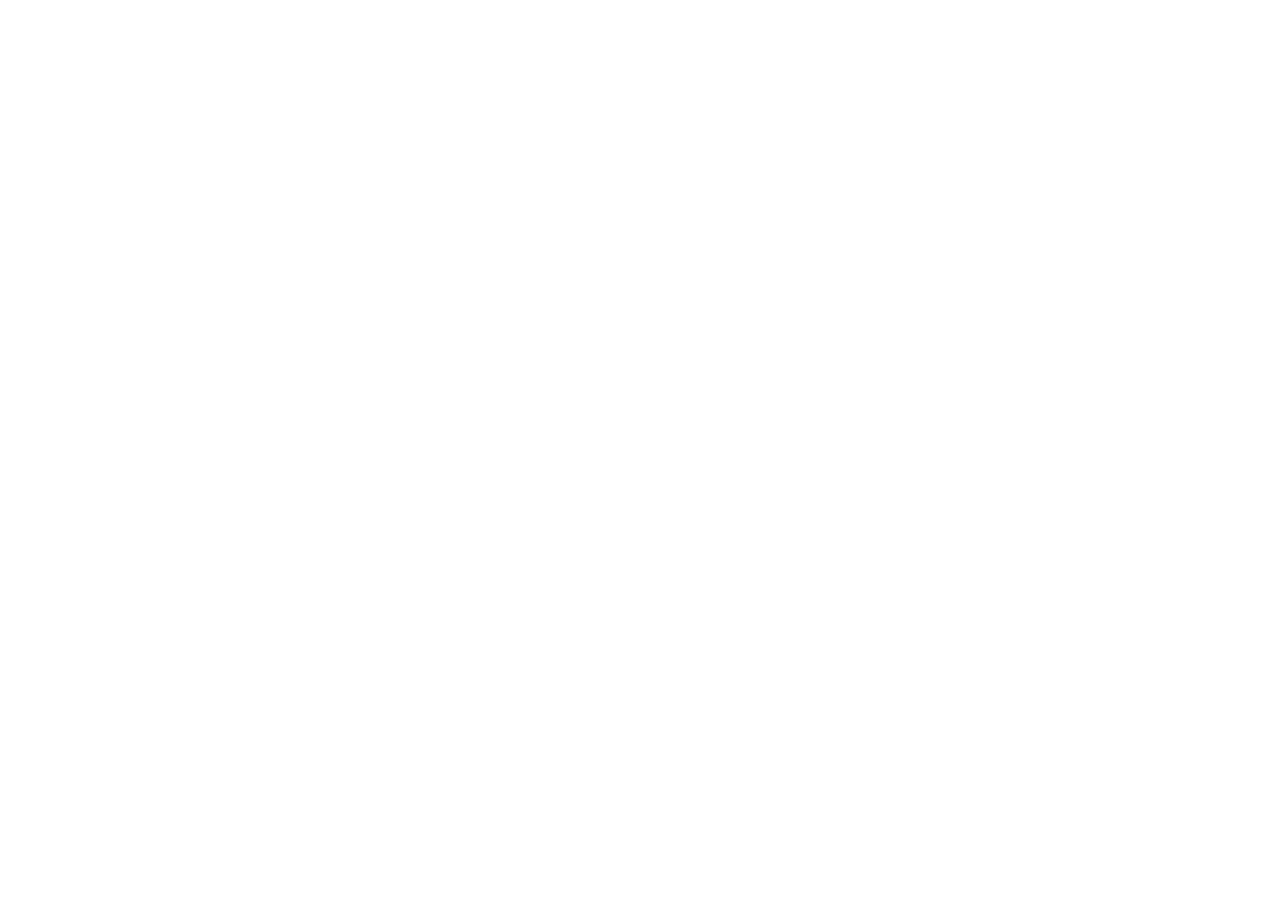
==== index.html @ 495e42b8 "Start Exercise" ====
<!DOCTYPE html>
<html lang="en">

<head>
    <meta charset="UTF-8">
    <meta http-equiv="X-UA-Compatible" content="IE=edge">
    <meta name="viewport" content="width=device-width, initial-scale=1.0">

    <link rel="stylesheet" href="css/framework.css" type="text/css">
    <link rel="stylesheet" href="css/styles.css" type="text/css">

    <title>html-css-12bool</title>
</head>

<body>
    <main>

    </main>
</body>

</html>
---- css/framework.css ----
* {
    box-sizing: border-box;
    margin: 0;
    padding: 0;
}

.container {
    max-width: 1170px;
    margin: 0 auto;
}

.row {
    display: flex;
    flex-direction: row;
    flex-wrap: wrap;
}

/* COLONNE */
.col-1 {
    flex-basis: calc((100% / 12) * 1);
}
.col-2 {
    flex-basis: calc((100% / 12) * 2);
}
.col-3 {
    flex-basis: calc((100% / 12) * 3);
}
.col-4 {
    flex-basis: calc((100% / 12) * 4);
}
.col-5 {
    flex-basis: calc((100% / 12) * 5);
}
.col-6 {
    flex-basis: calc((100% / 12) * 6);
}
.col-7 {
    flex-basis: calc((100% / 12) * 7);
}
.col-8 {
    flex-basis: calc((100% / 12) * 8);
}
.col-9 {
    flex-basis: calc((100% / 12) * 9);
}
.col-10 {
    flex-basis: calc((100% / 12) * 10);
}
.col-11 {
    flex-basis: calc((100% / 12) * 11);
}
.col-12 {
    flex-basis: calc((100% / 12) * 12);
}


.col-offset-1 {
    margin-left: calc((100% / 12) * 1);
}
.col-offset-2 {
    margin-left: calc((100% / 12) * 2);
}
.col-offset-3 {
    margin-left: calc((100% / 12) * 3);
}
.col-offset-4 {
    margin-left: calc((100% / 12) * 4);
}
.col-offset-5 {
    margin-left: calc((100% / 12) * 5);
}
.col-offset-6 {
    margin-left: calc((100% / 12) * 6);
}
.col-offset-7 {
    margin-left: calc((100% / 12) * 7);
}
.col-offset-8 {
    margin-left: calc((100% / 12) * 8);
}
.col-offset-9 {
    margin-left: calc((100% / 12) * 9);
}
.col-offset-10 {
    margin-left: calc((100% / 12) * 10);
}
.col-offset-11 {
    margin-left: calc((100% / 12) * 11);
}
.col-offset-12 {
    margin-left: calc((100% / 12) * 12);
}
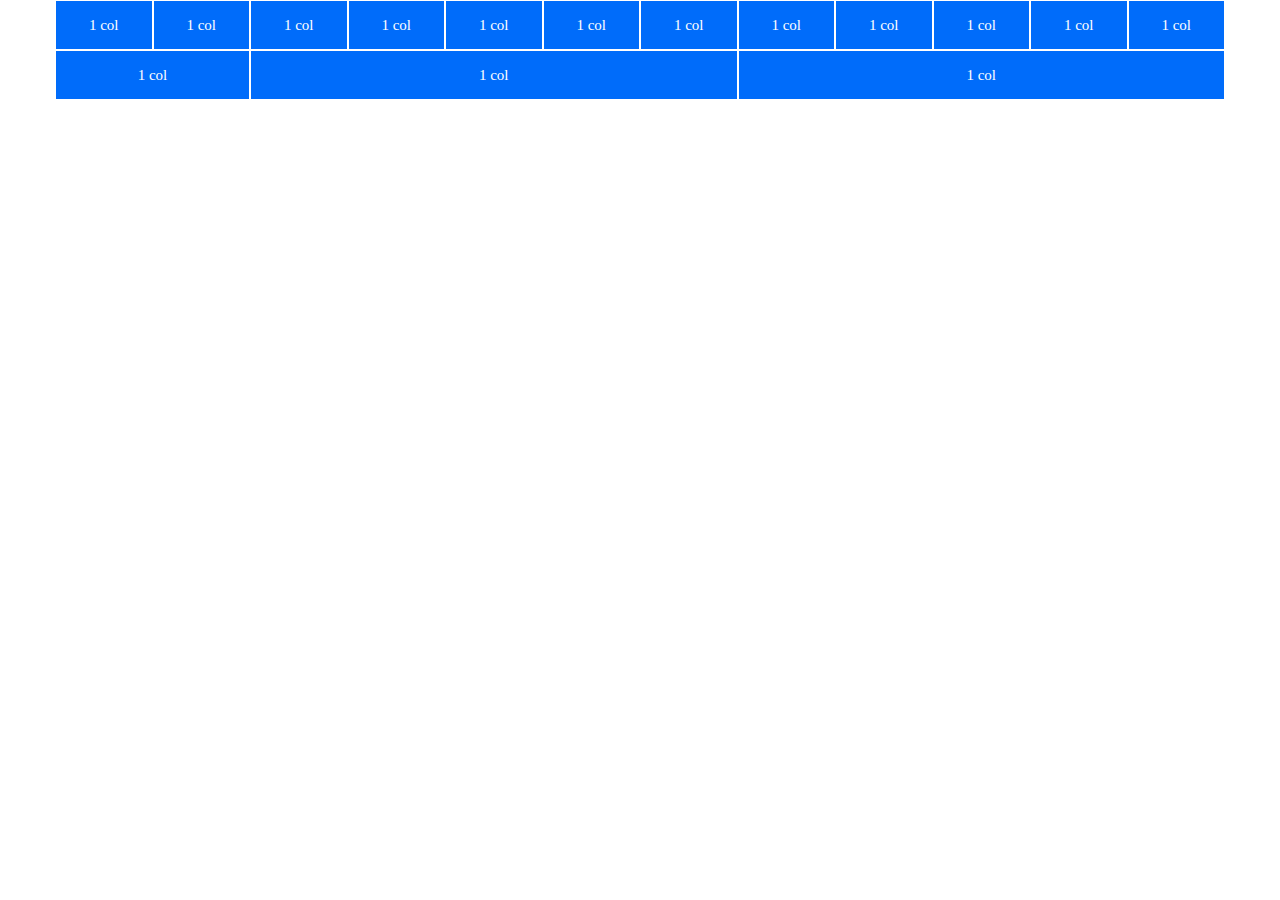
==== commit 029c9c4b: "Svolgimento esercizio" ====
--- a/index.html
+++ b/index.html
@@ -13,8 +13,27 @@
 </head>
 
 <body>
-    <main>
-
+    <main class="container">
+        <section class="row">
+            <div class="row col-1 bg-blue height-50px">1 col</div>
+            <div class="row col-1 bg-blue height-50px">1 col</div>
+            <div class="row col-1 bg-blue height-50px">1 col</div>
+            <div class="row col-1 bg-blue height-50px">1 col</div>
+            <div class="row col-1 bg-blue height-50px">1 col</div>
+            <div class="row col-1 bg-blue height-50px">1 col</div>
+            <div class="row col-1 bg-blue height-50px">1 col</div>
+            <div class="row col-1 bg-blue height-50px">1 col</div>
+            <div class="row col-1 bg-blue height-50px">1 col</div>
+            <div class="row col-1 bg-blue height-50px">1 col</div>
+            <div class="row col-1 bg-blue height-50px">1 col</div>
+            <div class="row col-1 bg-blue height-50px">1 col</div>
+        </section>
+        <section class="row">
+            <div class="row col-2 bg-blue height-50px">1 col</div>
+            <div class="row col-5 bg-blue height-50px">1 col</div>
+            <div class="row col-5 bg-blue height-50px">1 col</div>
+        </section>
+        <section></section>
     </main>
 </body>
 
--- a/css/framework.css
+++ b/css/framework.css
@@ -15,44 +15,59 @@
     flex-wrap: wrap;
 }
 
-/* COLONNE */
+[class*="col-"] {
+    flex: 0 0 auto;
+}
+
+/* COLONNE STANDARD*/
 .col-1 {
     flex-basis: calc((100% / 12) * 1);
+    max-width: calc((100% / 12) * 1);
 }
 .col-2 {
     flex-basis: calc((100% / 12) * 2);
+    max-width: calc((100% / 12) * 2);
 }
 .col-3 {
     flex-basis: calc((100% / 12) * 3);
+    max-width: calc((100% / 12) * 3);
 }
 .col-4 {
     flex-basis: calc((100% / 12) * 4);
+    max-width: calc((100% / 12) * 4);
 }
 .col-5 {
     flex-basis: calc((100% / 12) * 5);
+    max-width: calc((100% / 12) * 5);
 }
 .col-6 {
     flex-basis: calc((100% / 12) * 6);
+    max-width: calc((100% / 12) * 6);
 }
 .col-7 {
     flex-basis: calc((100% / 12) * 7);
+    max-width: calc((100% / 12) * 7);
 }
 .col-8 {
     flex-basis: calc((100% / 12) * 8);
+    max-width: calc((100% / 12) * 8);
 }
 .col-9 {
     flex-basis: calc((100% / 12) * 9);
+    max-width: calc((100% / 12) * 9);
 }
 .col-10 {
     flex-basis: calc((100% / 12) * 10);
+    max-width: calc((100% / 12) * 10);
 }
 .col-11 {
     flex-basis: calc((100% / 12) * 11);
+    max-width: calc((100% / 12) * 11);
 }
 .col-12 {
     flex-basis: calc((100% / 12) * 12);
-}
-
+    max-width: calc((100% / 12) * 12);
+}
 
 .col-offset-1 {
     margin-left: calc((100% / 12) * 1);
@@ -91,3 +106,361 @@
     margin-left: calc((100% / 12) * 12);
 }
 
+/* EXTRA SMALL DEVICES */
+@media all and (min-width:0) {
+.col-xs-1 {
+    flex-basis: calc((100% / 12) * 1);
+    max-width: calc((100% / 12) * 1);
+}
+.col-xs-2 {
+    flex-basis: calc((100% / 12) * 2);
+    max-width: calc((100% / 12) * 2);
+}
+.col-xs-3 {
+    flex-basis: calc((100% / 12) * 3);
+    max-width: calc((100% / 12) * 3);
+}
+.col-xs-4 {
+    flex-basis: calc((100% / 12) * 4);
+    max-width: calc((100% / 12) * 4);
+}
+.col-xs-5 {
+    flex-basis: calc((100% / 12) * 5);
+    max-width: calc((100% / 12) * 5);
+}
+.col-xs-6 {
+    flex-basis: calc((100% / 12) * 6);
+    max-width: calc((100% / 12) * 6);
+}
+.col-xs-7 {
+    flex-basis: calc((100% / 12) * 7);
+    max-width: calc((100% / 12) * 7);
+}
+.col-xs-8 {
+    flex-basis: calc((100% / 12) * 8);
+    max-width: calc((100% / 12) * 8);
+}
+.col-xs-9 {
+    flex-basis: calc((100% / 12) * 9);
+    max-width: calc((100% / 12) * 9);
+}
+.col-xs-10 {
+    flex-basis: calc((100% / 12) * 10);
+    max-width: calc((100% / 12) * 10);
+}
+.col-xs-11 {
+    flex-basis: calc((100% / 12) * 11);
+    max-width: calc((100% / 12) * 11);
+}
+.col-xs-12 {
+    flex-basis: calc((100% / 12) * 12);
+    max-width: calc((100% / 12) * 12);
+}
+
+.col-xs-offset-1 {
+    margin-left: calc((100% / 12) * 1);
+}
+.col-xs-offset-2 {
+    margin-left: calc((100% / 12) * 2);
+}
+.col-xs-offset-3 {
+    margin-left: calc((100% / 12) * 3);
+}
+.col-xs-offset-4 {
+    margin-left: calc((100% / 12) * 4);
+}
+.col-xs-offset-5 {
+    margin-left: calc((100% / 12) * 5);
+}
+.col-xs-offset-6 {
+    margin-left: calc((100% / 12) * 6);
+}
+.col-xs-offset-7 {
+    margin-left: calc((100% / 12) * 7);
+}
+.col-xs-offset-8 {
+    margin-left: calc((100% / 12) * 8);
+}
+.col-xs-offset-9 {
+    margin-left: calc((100% / 12) * 9);
+}
+.col-xs-offset-10 {
+    margin-left: calc((100% / 12) * 10);
+}
+.col-xs-offset-11 {
+    margin-left: calc((100% / 12) * 11);
+}
+.col-xs-offset-12 {
+    margin-left: calc((100% / 12) * 12);
+}
+}
+
+/* SMALL DEVICES */
+@media all and (min-width:576px) {
+    .col-sm-1 {
+        flex-basis: calc((100% / 12) * 1);
+        max-width: calc((100% / 12) * 1);
+    }
+    .col-sm-2 {
+        flex-basis: calc((100% / 12) * 2);
+        max-width: calc((100% / 12) * 2);
+    }
+    .col-sm-3 {
+        flex-basis: calc((100% / 12) * 3);
+        max-width: calc((100% / 12) * 3);
+    }
+    .col-sm-4 {
+        flex-basis: calc((100% / 12) * 4);
+        max-width: calc((100% / 12) * 4);
+    }
+    .col-sm-5 {
+        flex-basis: calc((100% / 12) * 5);
+        max-width: calc((100% / 12) * 5);
+    }
+    .col-sm-6 {
+        flex-basis: calc((100% / 12) * 6);
+        max-width: calc((100% / 12) * 6);
+    }
+    .col-sm-7 {
+        flex-basis: calc((100% / 12) * 7);
+        max-width: calc((100% / 12) * 7);
+    }
+    .col-sm-8 {
+        flex-basis: calc((100% / 12) * 8);
+        max-width: calc((100% / 12) * 8);
+    }
+    .col-sm-9 {
+        flex-basis: calc((100% / 12) * 9);
+        max-width: calc((100% / 12) * 9);
+    }
+    .col-sm-10 {
+        flex-basis: calc((100% / 12) * 10);
+        max-width: calc((100% / 12) * 10);
+    }
+    .col-sm-11 {
+        flex-basis: calc((100% / 12) * 11);
+        max-width: calc((100% / 12) * 11);
+    }
+    .col-sm-12 {
+        flex-basis: calc((100% / 12) * 12);
+        max-width: calc((100% / 12) * 12);
+    }
+    
+    
+    .col-sm-offset-1 {
+        margin-left: calc((100% / 12) * 1);
+    }
+    .col-sm-offset-2 {
+        margin-left: calc((100% / 12) * 2);
+    }
+    .col-sm-offset-3 {
+        margin-left: calc((100% / 12) * 3);
+    }
+    .col-sm-offset-4 {
+        margin-left: calc((100% / 12) * 4);
+    }
+    .col-sm-offset-5 {
+        margin-left: calc((100% / 12) * 5);
+    }
+    .col-sm-offset-6 {
+        margin-left: calc((100% / 12) * 6);
+    }
+    .col-sm-offset-7 {
+        margin-left: calc((100% / 12) * 7);
+    }
+    .col-sm-offset-8 {
+        margin-left: calc((100% / 12) * 8);
+    }
+    .col-sm-offset-9 {
+        margin-left: calc((100% / 12) * 9);
+    }
+    .col-sm-offset-10 {
+        margin-left: calc((100% / 12) * 10);
+    }
+    .col-sm-offset-11 {
+        margin-left: calc((100% / 12) * 11);
+    }
+    .col-sm-offset-12 {
+        margin-left: calc((100% / 12) * 12);
+    }
+    }
+
+    /* MEDIUM DEVICES */
+@media all and (min-width:768px) {
+    .col-md-1 {
+        flex-basis: calc((100% / 12) * 1);
+        max-width: calc((100% / 12) * 1);
+    }
+    .col-md-2 {
+        flex-basis: calc((100% / 12) * 2);
+        max-width: calc((100% / 12) * 2);
+    }
+    .col-md-3 {
+        flex-basis: calc((100% / 12) * 3);
+        max-width: calc((100% / 12) * 3);
+    }
+    .col-md-4 {
+        flex-basis: calc((100% / 12) * 4);
+        max-width: calc((100% / 12) * 4);
+    }
+    .col-md-5 {
+        flex-basis: calc((100% / 12) * 5);
+        max-width: calc((100% / 12) * 5);
+    }
+    .col-md-6 {
+        flex-basis: calc((100% / 12) * 6);
+        max-width: calc((100% / 12) * 6);
+    }
+    .col-md-7 {
+        flex-basis: calc((100% / 12) * 7);
+        max-width: calc((100% / 12) * 7);
+    }
+    .col-md-8 {
+        flex-basis: calc((100% / 12) * 8);
+        max-width: calc((100% / 12) * 8);
+    }
+    .col-md-9 {
+        flex-basis: calc((100% / 12) * 9);
+        max-width: calc((100% / 12) * 9);
+    }
+    .col-md-10 {
+        flex-basis: calc((100% / 12) * 10);
+        max-width: calc((100% / 12) * 10);
+    }
+    .col-md-11 {
+        flex-basis: calc((100% / 12) * 11);
+        max-width: calc((100% / 12) * 11);
+    }
+    .col-md-12 {
+        flex-basis: calc((100% / 12) * 12);
+        max-width: calc((100% / 12) * 12);
+    }
+    
+    
+    .col-md-offset-1 {
+        margin-left: calc((100% / 12) * 1);
+    }
+    .col-md-offset-2 {
+        margin-left: calc((100% / 12) * 2);
+    }
+    .col-md-offset-3 {
+        margin-left: calc((100% / 12) * 3);
+    }
+    .col-md-offset-4 {
+        margin-left: calc((100% / 12) * 4);
+    }
+    .col-md-offset-5 {
+        margin-left: calc((100% / 12) * 5);
+    }
+    .col-md-offset-6 {
+        margin-left: calc((100% / 12) * 6);
+    }
+    .col-md-offset-7 {
+        margin-left: calc((100% / 12) * 7);
+    }
+    .col-md-offset-8 {
+        margin-left: calc((100% / 12) * 8);
+    }
+    .col-md-offset-9 {
+        margin-left: calc((100% / 12) * 9);
+    }
+    .col-md-offset-10 {
+        margin-left: calc((100% / 12) * 10);
+    }
+    .col-md-offset-11 {
+        margin-left: calc((100% / 12) * 11);
+    }
+    .col-md-offset-12 {
+        margin-left: calc((100% / 12) * 12);
+    }
+    }
+
+    /* LARGE DEVICES */
+@media all and (min-width:576px) {
+    .col-lg-1 {
+        flex-basis: calc((100% / 12) * 1);
+        max-width: calc((100% / 12) * 1);
+    }
+    .col-lg-2 {
+        flex-basis: calc((100% / 12) * 2);
+        max-width: calc((100% / 12) * 2);
+    }
+    .col-lg-3 {
+        flex-basis: calc((100% / 12) * 3);
+        max-width: calc((100% / 12) * 3);
+    }
+    .col-lg-4 {
+        flex-basis: calc((100% / 12) * 4);
+        max-width: calc((100% / 12) * 4);
+    }
+    .col-lg-5 {
+        flex-basis: calc((100% / 12) * 5);
+        max-width: calc((100% / 12) * 5);
+    }
+    .col-lg-6 {
+        flex-basis: calc((100% / 12) * 6);
+        max-width: calc((100% / 12) * 6);
+    }
+    .col-lg-7 {
+        flex-basis: calc((100% / 12) * 7);
+        max-width: calc((100% / 12) * 7);
+    }
+    .col-lg-8 {
+        flex-basis: calc((100% / 12) * 8);
+        max-width: calc((100% / 12) * 8);
+    }
+    .col-lg-9 {
+        flex-basis: calc((100% / 12) * 9);
+        max-width: calc((100% / 12) * 9);
+    }
+    .col-lg-10 {
+        flex-basis: calc((100% / 12) * 10);
+        max-width: calc((100% / 12) * 10);
+    }
+    .col-lg-11 {
+        flex-basis: calc((100% / 12) * 11);
+        max-width: calc((100% / 12) * 11);
+    }
+    .col-lg-12 {
+        flex-basis: calc((100% / 12) * 12);
+        max-width: calc((100% / 12) * 12);
+    }
+    
+    
+    .col-lg-offset-1 {
+        margin-left: calc((100% / 12) * 1);
+    }
+    .col-lg-offset-2 {
+        margin-left: calc((100% / 12) * 2);
+    }
+    .col-lg-offset-3 {
+        margin-left: calc((100% / 12) * 3);
+    }
+    .col-lg-offset-4 {
+        margin-left: calc((100% / 12) * 4);
+    }
+    .col-lg-offset-5 {
+        margin-left: calc((100% / 12) * 5);
+    }
+    .col-lg-offset-6 {
+        margin-left: calc((100% / 12) * 6);
+    }
+    .col-lg-offset-7 {
+        margin-left: calc((100% / 12) * 7);
+    }
+    .col-lg-offset-8 {
+        margin-left: calc((100% / 12) * 8);
+    }
+    .col-lg-offset-9 {
+        margin-left: calc((100% / 12) * 9);
+    }
+    .col-lg-offset-10 {
+        margin-left: calc((100% / 12) * 10);
+    }
+    .col-lg-offset-11 {
+        margin-left: calc((100% / 12) * 11);
+    }
+    .col-lg-offset-12 {
+        margin-left: calc((100% / 12) * 12);
+    }
+    }
--- a/css/styles.css
+++ b/css/styles.css
@@ -0,0 +1,20 @@
+.bg-blue {
+    background-color: #006cfa;
+}
+
+.bg-green {
+    background-color: #00e165;
+}
+
+.height-50px {
+    height: 50px;
+}
+
+section > div {
+    justify-content: center;
+    align-items: center;
+    border: 1px solid white;
+    color: white;
+
+    font-size: 15px;
+}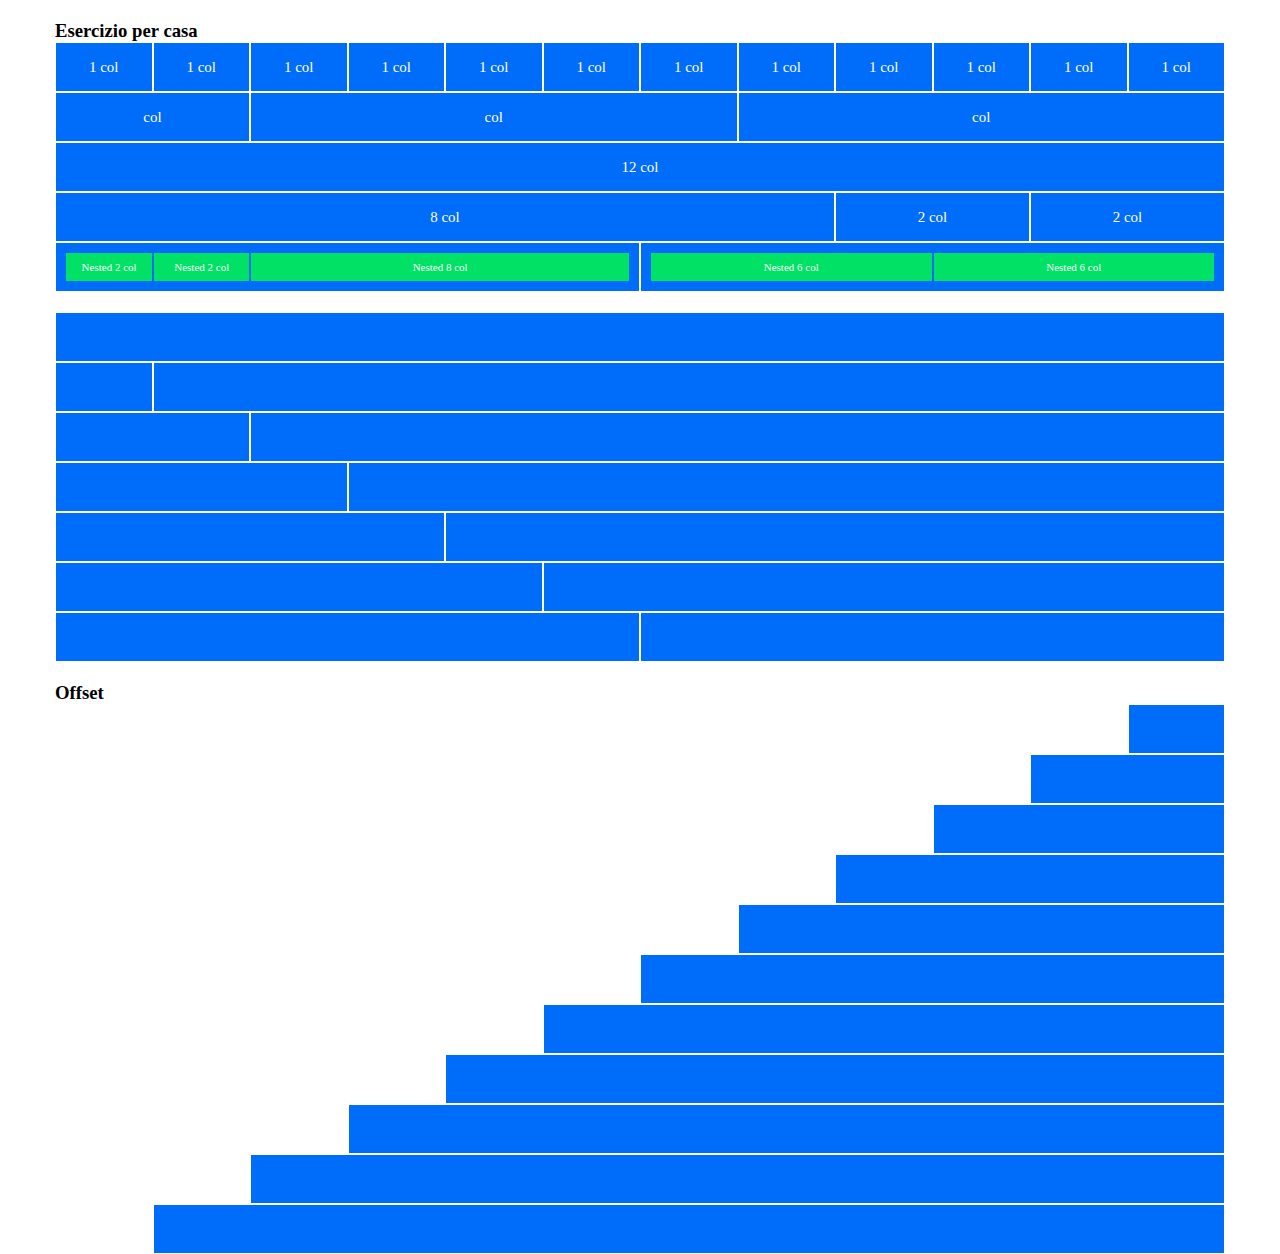
==== commit ffdabaf6: "Esercise complete" ====
--- a/index.html
+++ b/index.html
@@ -14,6 +14,7 @@
 
 <body>
     <main class="container">
+        <h3>Esercizio per casa</h3>
         <section class="row">
             <div class="row col-1 bg-blue height-50px">1 col</div>
             <div class="row col-1 bg-blue height-50px">1 col</div>
@@ -29,11 +30,94 @@
             <div class="row col-1 bg-blue height-50px">1 col</div>
         </section>
         <section class="row">
-            <div class="row col-2 bg-blue height-50px">1 col</div>
-            <div class="row col-5 bg-blue height-50px">1 col</div>
-            <div class="row col-5 bg-blue height-50px">1 col</div>
+            <div class="row col-2 bg-blue height-50px">col</div>
+            <div class="row col-5 bg-blue height-50px">col</div>
+            <div class="row col-5 bg-blue height-50px">col</div>
         </section>
-        <section></section>
+        <section>
+            <div class="row col-12 bg-blue height-50px">12 col</div>
+        </section>
+        <section class="row">
+            <div class="row col-8 bg-blue height-50px">8 col</div>
+            <div class="row col-2 bg-blue height-50px">2 col</div>
+            <div class="row col-2 bg-blue height-50px">2 col</div>
+        </section>
+        <section class="row">
+            <div class="part-1 row bg-blue col-6 height-50px">
+                <div class="row col-2 bg-green height-30px">Nested 2 col</div>
+                <div class="row col-2 bg-green height-30px">Nested 2 col</div>
+                <div class="row col-8 bg-green height-30px">Nested 8 col</div>
+            </div>
+            <div class="part-2 row bg-blue col-6 height-50px">
+                <div class="row col-6 bg-green height-30px">Nested 6 col</div>
+                <div class="row col-6 bg-green height-30px">Nested 6 col</div>
+            </div>
+        </section>
+
+        <section class="second-part">
+            <div class="row col-12 bg-blue height-50px"></div>
+        </section>
+        <section class="row">
+            <div class="row col-1 bg-blue height-50px"></div>
+            <div class="row col-11 bg-blue height-50px"></div>
+        </section>
+        <section class="row">
+            <div class="row col-2 bg-blue height-50px"></div>
+            <div class="row col-10 bg-blue height-50px"></div>
+        </section>
+        <section class="row">
+            <div class="row col-3 bg-blue height-50px"></div>
+            <div class="row col-9 bg-blue height-50px"></div>
+        </section>
+        <section class="row">
+            <div class="row col-4 bg-blue height-50px"></div>
+            <div class="row col-8 bg-blue height-50px"></div>
+        </section>
+        <section class="row">
+            <div class="row col-5 bg-blue height-50px"></div>
+            <div class="row col-7 bg-blue height-50px"></div>
+        </section>
+        <section class="row">
+            <div class="row col-6 bg-blue height-50px"></div>
+            <div class="row col-6 bg-blue height-50px"></div>
+        </section>
+
+        <h3>Offset</h3>
+
+        <section class="row">
+            <div class="col-offset-11 col-1 bg-blue height-50px"></div>
+        </section>
+        <section class="row">
+            <div class="col-offset-10 col-2 bg-blue height-50px"></div>
+        </section>
+        <section class="row">
+            <div class="col-offset-9 col-3 bg-blue height-50px"></div>
+        </section>
+        <section class="row">
+            <div class="col-offset-8 col-4 bg-blue height-50px"></div>
+        </section>
+        <section class="row">
+            <div class="col-offset-7 col-5 bg-blue height-50px"></div>
+        </section>
+        <section class="row">
+            <div class="col-offset-6 col-6 bg-blue height-50px"></div>
+        </section>
+        <section class="row">
+            <div class="col-offset-5 col-7 bg-blue height-50px"></div>
+        </section>
+        <section class="row">
+            <div class="col-offset-4 col-8 bg-blue height-50px"></div>
+        </section>
+        <section class="row">
+            <div class="col-offset-3 col-9 bg-blue height-50px"></div>
+        </section>
+        <section class="row">
+            <div class="col-offset-2 col-10 bg-blue height-50px"></div>
+        </section>
+        <section class="row">
+            <div class="col-offset-1 col-11 bg-blue height-50px"></div>
+        </section>
+
     </main>
 </body>
 
--- a/css/styles.css
+++ b/css/styles.css
@@ -10,6 +10,10 @@
     height: 50px;
 }
 
+.height-30px {
+    height: 30px;
+}
+
 section > div {
     justify-content: center;
     align-items: center;
@@ -17,4 +21,36 @@
     color: white;
 
     font-size: 15px;
-}+}
+
+.part-1,
+.part-2 {
+    justify-content: center;
+    align-items: center;
+
+    border: 1px solid white;
+}
+
+.part-1 > div,
+.part-2 > div {
+    border: 1px solid #006cfa;
+    justify-content: center;
+    align-items: center;
+
+    font-size: 11px;
+}
+
+.part-1 div:first-child,
+.part-2 div:first-child {
+    border-left: 10px solid #006cfa;
+}
+
+.part-1 div:last-child,
+.part-2 div:last-child {
+    border-right: 10px solid #006cfa;
+}
+
+.second-part,
+h3 {
+    margin-top: 20px;
+}
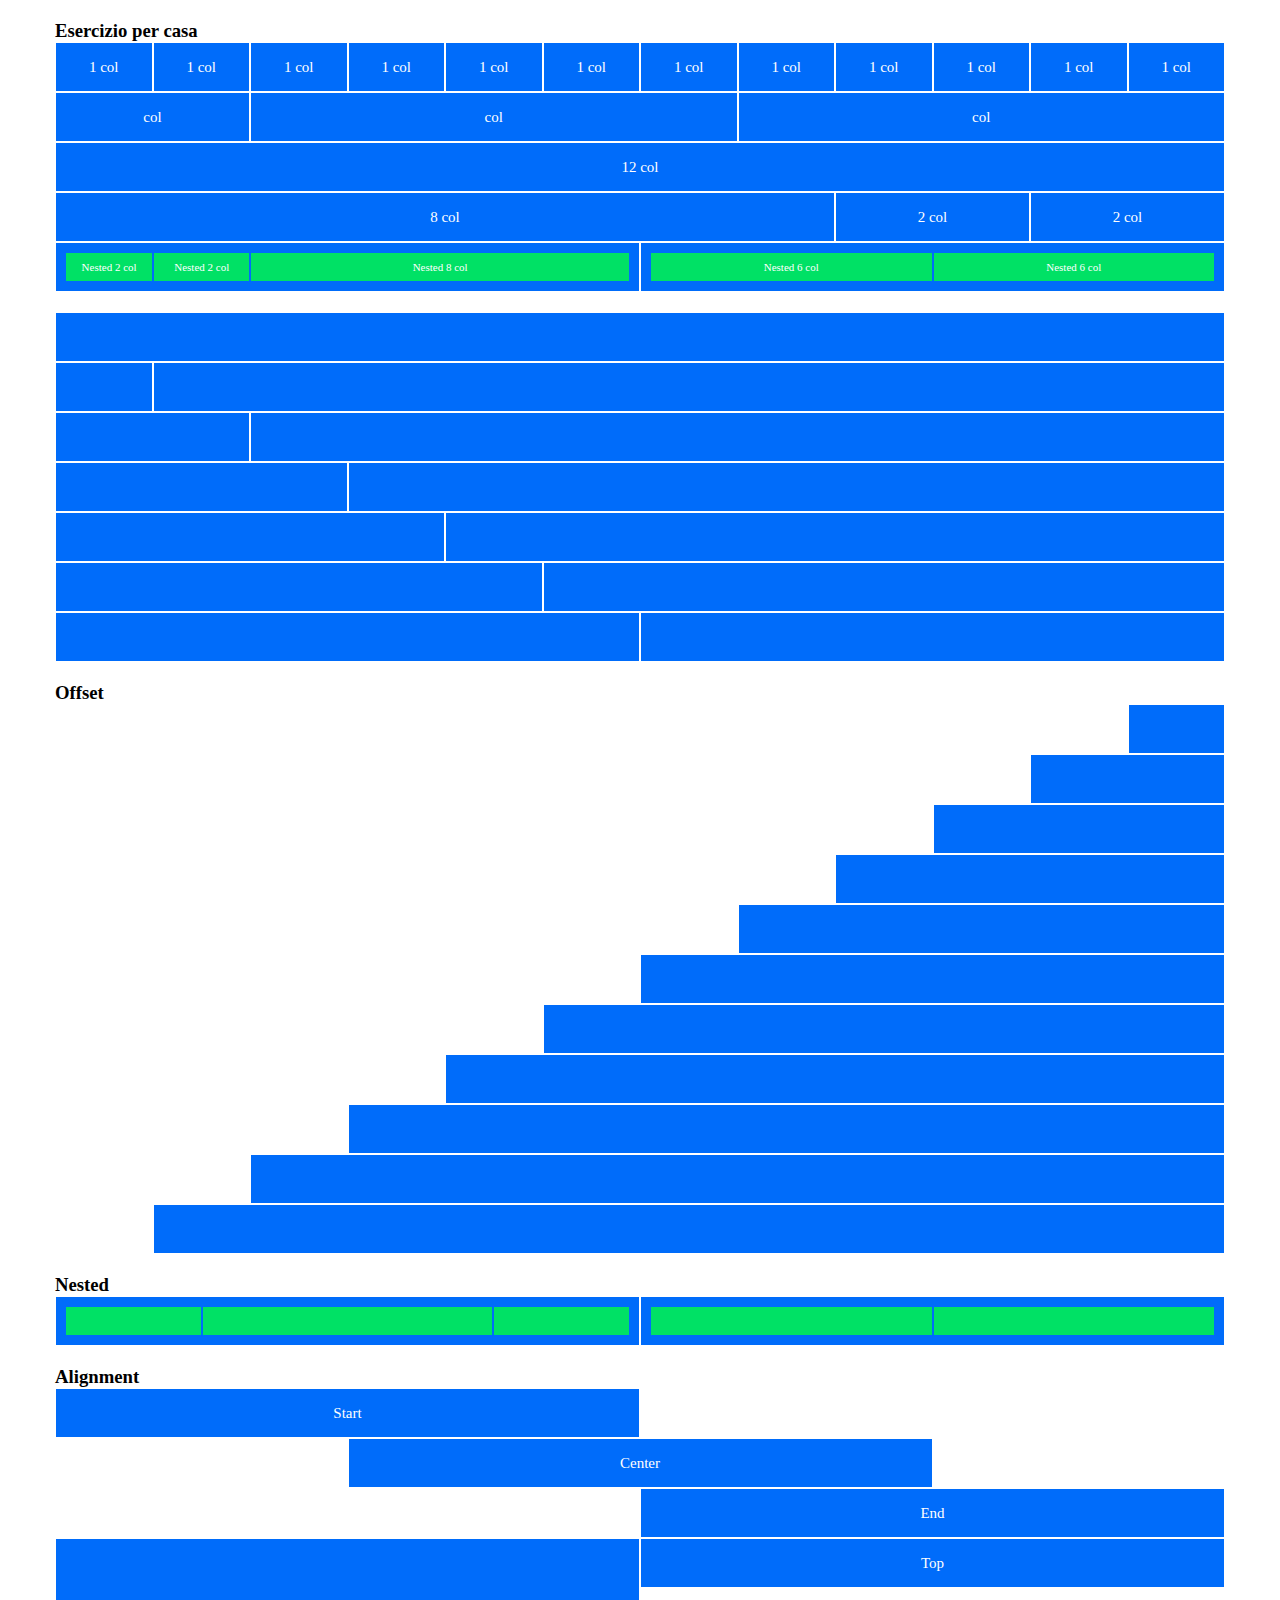
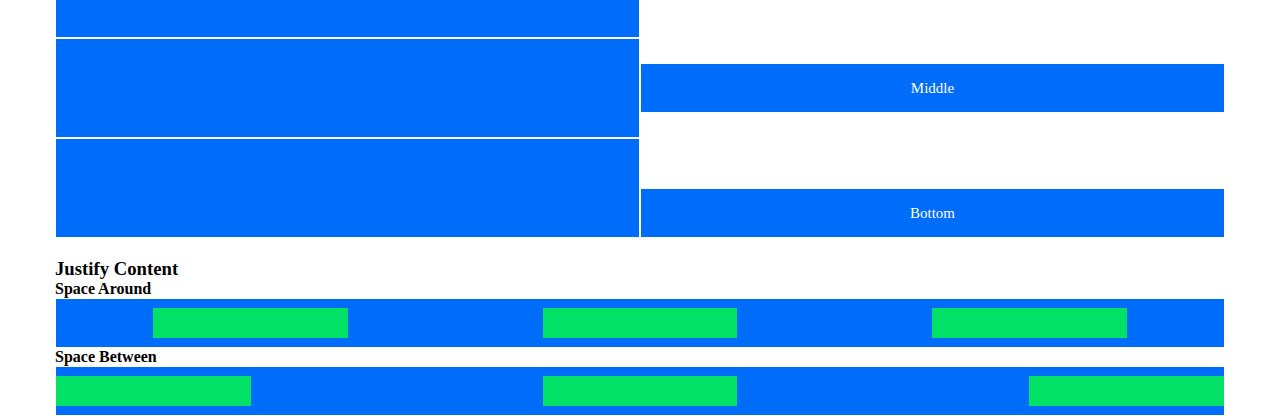
==== commit eada04bc: "Exercise Complete" ====
--- a/index.html
+++ b/index.html
@@ -118,7 +118,59 @@
             <div class="col-offset-1 col-11 bg-blue height-50px"></div>
         </section>
 
+        <h3>Nested</h3>
+
+        <section class="row">
+            <div class="part-1 row bg-blue col-6 height-50px">
+                <div class="row col-3 bg-green height-30px"></div>
+                <div class="row col-6 bg-green height-30px"></div>
+                <div class="row col-3 bg-green height-30px"></div>
+            </div>
+            <div class="part-2 row bg-blue col-6 height-50px">
+                <div class="row col-6 bg-green height-30px"></div>
+                <div class="row col-6 bg-green height-30px"></div>
+            </div>
+        </section>
+
+        <h3>Alignment</h3>
+        <section class="row">
+            <div class="row col-6 bg-blue height-50px">Start</div>
+            <div class="row col-offset-3 col-6 bg-blue height-50px">Center</div>
+            <div class="row col-offset-6 col-6 bg-blue height-50px">End</div>
+        </section>
+        <section class="row">
+            <div class="row col-6 bg-blue height-100px"></div>
+            <div class="row col-6 bg-blue height-50px">Top</div>
+        </section>
+        <section class="row">
+            <div class="row col-6 bg-blue height-100px"></div>
+            <div class="alignment-middle row col-6 bg-blue height-50px">Middle</div>
+        </section>
+        <section class="row">
+            <div class="row col-6 bg-blue height-100px"></div>
+            <div class="alignment-bottom row col-6 bg-blue height-50px">Bottom</div>
+        </section>
+
+        <h3>Justify Content</h3>
+        <h4>Space Around</h4>
+        <section class="row">
+            <div class="part-space-around row bg-blue col-12 height-50px">
+                <div class="row col-2 bg-green height-30px"></div>
+                <div class="row col-2 bg-green height-30px"></div>
+                <div class="row col-2 bg-green height-30px"></div>
+            </div>
+        </section>
+        <h4>Space Between</h4>
+        <section class="row">
+            <div class="part-space-between row bg-blue col-12 height-50px">
+                <div class="row col-2 bg-green height-30px"></div>
+                <div class="row col-2 bg-green height-30px"></div>
+                <div class="row col-2 bg-green height-30px"></div>
+            </div>
+        </section>
     </main>
 </body>
 
+
+
 </html>--- a/css/styles.css
+++ b/css/styles.css
@@ -4,6 +4,10 @@
 
 .bg-green {
     background-color: #00e165;
+}
+
+.height-100px {
+    height: 100px;
 }
 
 .height-50px {
@@ -54,3 +58,19 @@
 h3 {
     margin-top: 20px;
 }
+
+.alignment-middle {
+    align-self: center;
+}
+
+.alignment-bottom {
+    align-self: flex-end;
+}
+
+.part-space-around {
+    justify-content: space-around;
+}
+
+.part-space-between {
+    justify-content: space-between;
+}